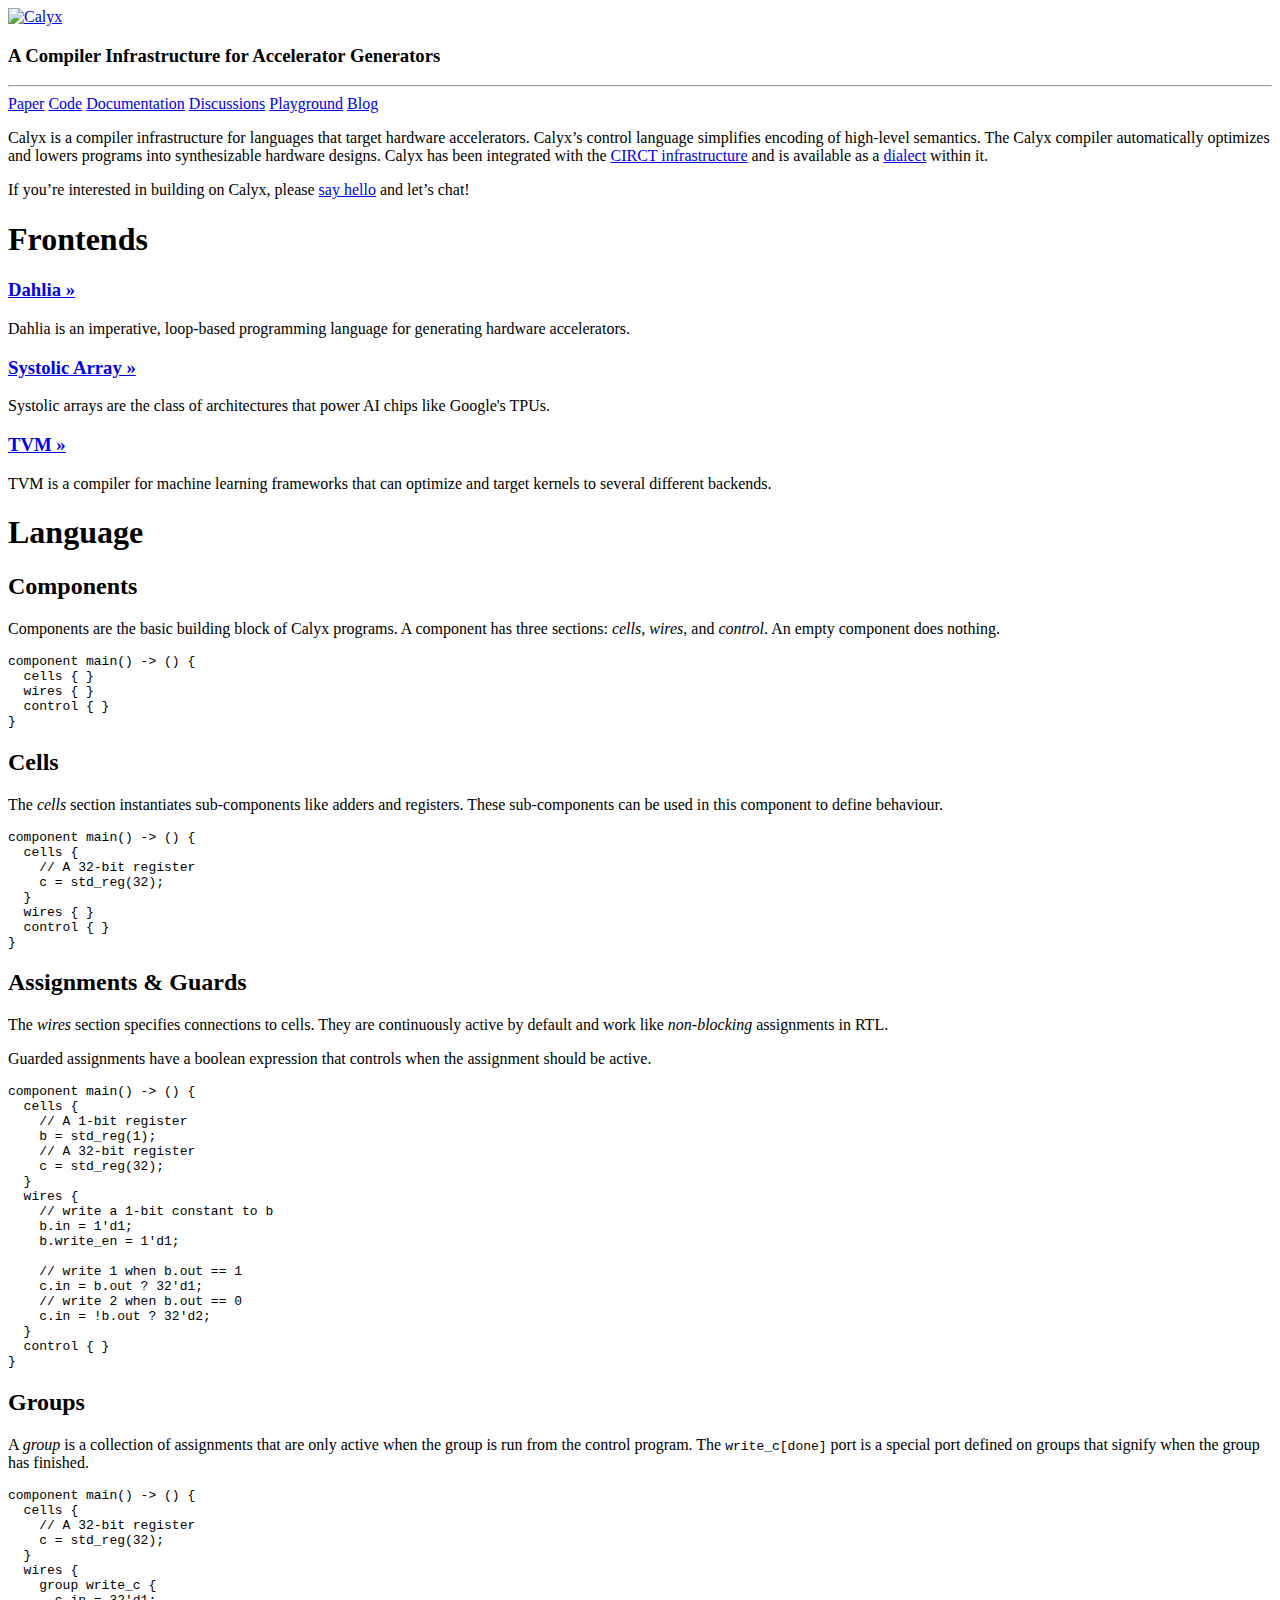
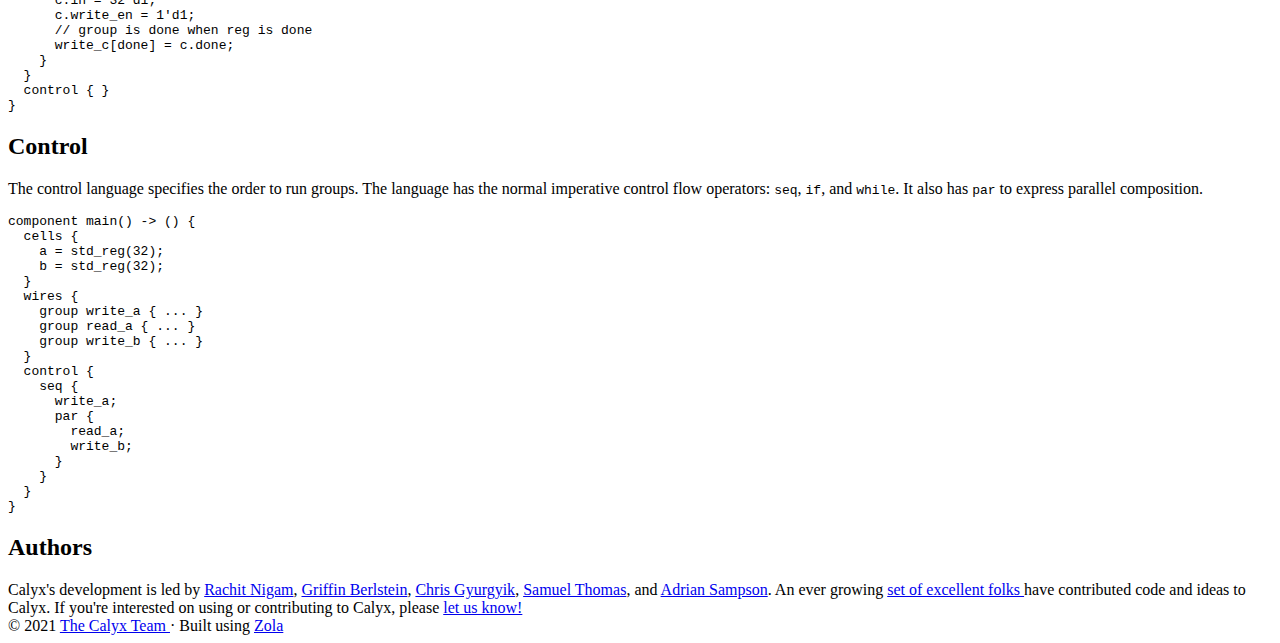
==== index.html @ 227811c7 "deploy: 66af2e6ecb15fea5fddf1df260cf444ab2b4b286" ====
<!DOCTYPE html>
<html lang="en">

<head>
  <meta charset="utf-8">
  <meta name="author" content="Rachit Nigam">
  <meta name="viewport" content="width=device-width, initial-scale=1.0">
  <title>Calyx | A Compiler Infrastructure for Accelerator Generators</title>

  <link rel="icon" href="https://calyxir.org/img/logo.svg" type="image/svg+xml">

  <link rel="preconnect" href="https://fonts.gstatic.com">
  <link href="https://fonts.googleapis.com/css2?family=Inter&display=swap" rel="stylesheet">
  <link rel="stylesheet" href="https://calyxir.org/css/normalize.css">
  <link rel="stylesheet" href="https://calyxir.org/css/default.css">
  <link rel="stylesheet" type="text/css" href="https://calyxir.org/css/prism.css">
  <link rel="stylesheet" href="https://pro.fontawesome.com/releases/v5.10.0/css/all.css" integrity="sha384-AYmEC3Yw5cVb3ZcuHtOA93w35dYTsvhLPVnYs9eStHfGJvOvKxVfELGroGkvsg+p" crossorigin="anonymous"/>
  <link rel="stylesheet" href="https://cdnjs.cloudflare.com/ajax/libs/academicons/1.9.1/css/academicons.min.css" integrity="sha512-b1ASx0WHgVFL5ZQhTgiPWX+68KjS38Jk87jg7pe+qC7q9YkEtFq0z7xCglv7qGIs/68d3mAp+StfC8WKC5SSAg==" crossorigin="anonymous"/>

  
  <link rel="alternate" type="application/rss+xml" title="RSS" href="https://calyxir.org/post/atom.xml">
  

</head>

<body>
    <script src=https://calyxir.org/js/prism.js></script>
    <script src=https://calyxir.org/js/prism-futil.js></script>
    <header>
      <a class="unstyled-link" href="https://calyxir.org">
        <img class="main-logo" src="https://calyxir.org/img/logo-text.svg" alt="Calyx" />
    </a>
    <h3>
    A Compiler Infrastructure for Accelerator Generators
    </h3>
    <hr/>
    <nav>
      <a class="nav-item" href="https://rachitnigam.com/files/pubs/calyx.pdf">Paper</a>
      <a class="nav-item" href="https://github.com/cucapra/calyx">Code</a>
      <a class="nav-item" href="https://docs.calyxir.org">Documentation</a>
      <a class="nav-item" href="https://github.com/cucapra/calyx/discussions">Discussions</a>
      <a class="nav-item" href="http://play.calyxir.org">Playground</a>
      <a class="nav-item" href="https://calyxir.org/post">Blog</a>
    </nav>
    </header>
  <section class="section">
    <div class="container">
      

<!-- Introduction -->
<div class="intro">
<p>Calyx is a compiler infrastructure for languages that target hardware
accelerators.
Calyx’s control language simplifies encoding of high-level semantics.
The Calyx compiler automatically optimizes and lowers programs into
synthesizable hardware designs.
Calyx has been integrated with the <a rel="noopener nofollow noreferrer" target="_blank" href="https://github.com/llvm/circt/">CIRCT infrastructure</a> and is available as a <a rel="noopener nofollow noreferrer" target="_blank" href="https://circt.llvm.org/docs/Dialects/Calyx/">dialect</a> within it.</p>
<p>If you’re interested in building on Calyx, please <a rel="noopener nofollow noreferrer" target="_blank" href="https://github.com/cucapra/calyx/discussions/new?category=introductions">say hello</a> and let’s chat!</p>

</div>


<!-- Frontends -->
<section>
    <h1>Frontends</h1>

    <div class="frontends">
        <div class="frontend">
            <div class="logo" style="background-image:url(https://calyxir.org/img/dahlia-logo.png)">
            </div>
            <div class="content">
                <a href="https://capra.cs.cornell.edu/dahlia/"><h3>Dahlia &#187;</h3></a>
                Dahlia is an imperative, loop-based programming language for generating
                hardware accelerators.
            </div>
        </div>

        <div class="frontend">
            <div class="logo" style="background-image:url(https://calyxir.org/img/systolic.png)">
            </div>
            <div class="content">
                <a href="https://capra.cs.cornell.edu/docs/calyx/frontends/systolic-array.html"><h3>Systolic Array &#187;</h3></a>
                Systolic arrays are the class of architectures that power AI chips like
                Google's TPUs.
            </div>
        </div>

        <div class="frontend">
            <div class="logo" style="background-image:url(https://calyxir.org/img/logo-tvm.png)">
            </div>
            <div class="content">
                <a href="https://capra.cs.cornell.edu/docs/calyx/frontends/tvm-relay.html"><h3>TVM &#187;</h3></a>
                TVM is a compiler for machine learning frameworks that can optimize and
                target kernels to several different backends.
            </div>
        </div>

    </div>
</section>

<section>
    <h1>Language</h1>

    <div class="lang-examples">

        <div class="example">
            <div class="summary">
                <h2>Components</h2>
                <p>
                    Components are the basic building block of Calyx programs. A component
                    has three sections: <em>cells</em>, <em>wires</em>, and <em>control</em>.
                    An empty component does nothing.
                </p>
            </div>
            <div class="code language-futil">
<pre><code>component main() -> () {
  cells { }
  wires { }
  control { }
}</pre></code>
            </div>
        </div>

        <div class="example">
            <div class="summary">
                <h2>
                    Cells
                </h2>
                <p>
                    The <em>cells</em> section instantiates sub-components like adders and registers.
                    These sub-components can be used in this component to define behaviour.
                </p>
            </div>
            <div class="code language-futil">
<pre data-line="2-5"><code>component main() -> () {
  cells {
    // A 32-bit register
    c = std_reg(32);
  }
  wires { }
  control { }
}</pre></code>
            </div>
        </div>

        <div class="example">
            <div class="summary">
                <h2>Assignments & Guards</h2>
                <p>
                    The <em>wires</em> section specifies connections to cells. They are continuously active by default
                    and work like <em>non-blocking</em> assignments in RTL.
                </p>
                <p>
                    Guarded assignments have a boolean expression that controls when the assignment
                    should be active.
                </p>
            </div>
            <div class="code language-futil">
<pre data-line="10-11,14,16"><code>component main() -> () {
  cells {
    // A 1-bit register
    b = std_reg(1);
    // A 32-bit register
    c = std_reg(32);
  }
  wires {
    // write a 1-bit constant to b
    b.in = 1'd1;
    b.write_en = 1'd1;

    // write 1 when b.out == 1
    c.in = b.out ? 32'd1;
    // write 2 when b.out == 0
    c.in = !b.out ? 32'd2;
  }
  control { }
}</pre></code>
            </div>
        </div>

        <div class="example">
            <div class="summary">
                <h2>
                    Groups
                </h2>
                <p>
                    A <em>group</em> is a collection
                    of assignments that are only active when the group is run from
                    the control program. The <code>write_c[done]</code> port is a special
                    port defined on groups that signify when the group has finished.
                </p>
            </div>
            <div class="code language-futil">
<pre data-line="7-12"><code>component main() -> () {
  cells {
    // A 32-bit register
    c = std_reg(32);
  }
  wires {
    group write_c {
      c.in = 32'd1;
      c.write_en = 1'd1;
      // group is done when reg is done
      write_c[done] = c.done;
    }
  }
  control { }
}</pre></code>
            </div>
        </div>

        <div class="example">
            <div class="summary">
                <h2>
                    Control
                </h2>
                <p>
                    The control language specifies the order to run
                    groups. The language has the normal imperative
                    control flow operators: <code>seq</code>, <code>if</code>, and <code>while</code>.
                    It also has <code>par</code> to express parallel composition.
                </p>
            </div>
            <div class="code language-futil">
<pre data-line="11-19"><code>component main() -> () {
  cells {
    a = std_reg(32);
    b = std_reg(32);
  }
  wires {
    group write_a { ... }
    group read_a { ... }
    group write_b { ... }
  }
  control {
    seq {
      write_a;
      par {
        read_a;
        write_b;
      }
    }
  }
}</pre></code>
            </div>
        </div>

        <!-- <div class="example">
             <div class="summary">
             <h2>Counter</h2>
             <p>
             <strong>TODO</strong>
             </p>
             </div>
             <div class="code language-futil">
             <pre><code>component main() -> () {
             cells {
             c = prim std_reg(32); // A 32-bit register
             }
             wires { }
             control { }
             }</pre></code>
             </div>
             </div> -->

    </div>
</section>

<section>
<h2>Authors</h2>
Calyx's development is led by
<a href="https://rachitnigam.com">Rachit Nigam</a>,
<a href="https://griffinberlste.in/">Griffin Berlstein</a>,
<a href="https://cgyurgyik.github.io/">Chris Gyurgyik</a>,
<a href="https://sgtpeacock.com/">Samuel Thomas</a>, and
<a href="https://www.cs.cornell.edu/~asampson/">Adrian Sampson</a>.
An ever growing
<a href="https://docs.calyxir.org/contributors.html">
set of excellent folks
</a> have contributed code and ideas to Calyx.
If you're interested on using or contributing to Calyx, please
<a href="https://github.com/cucapra/calyx/discussions">
let us know!
</a>
</div>
</section>


    </div>
  </section>

<footer>
  &copy;&nbsp;2021
<a href="https://capra.cs.cornell.edu/docs/calyx/contributors.html">
The Calyx Team
</a>
&middot; Built using <a href="https://www.getzola.org/">Zola</a>
</footer>
</body>

</html>
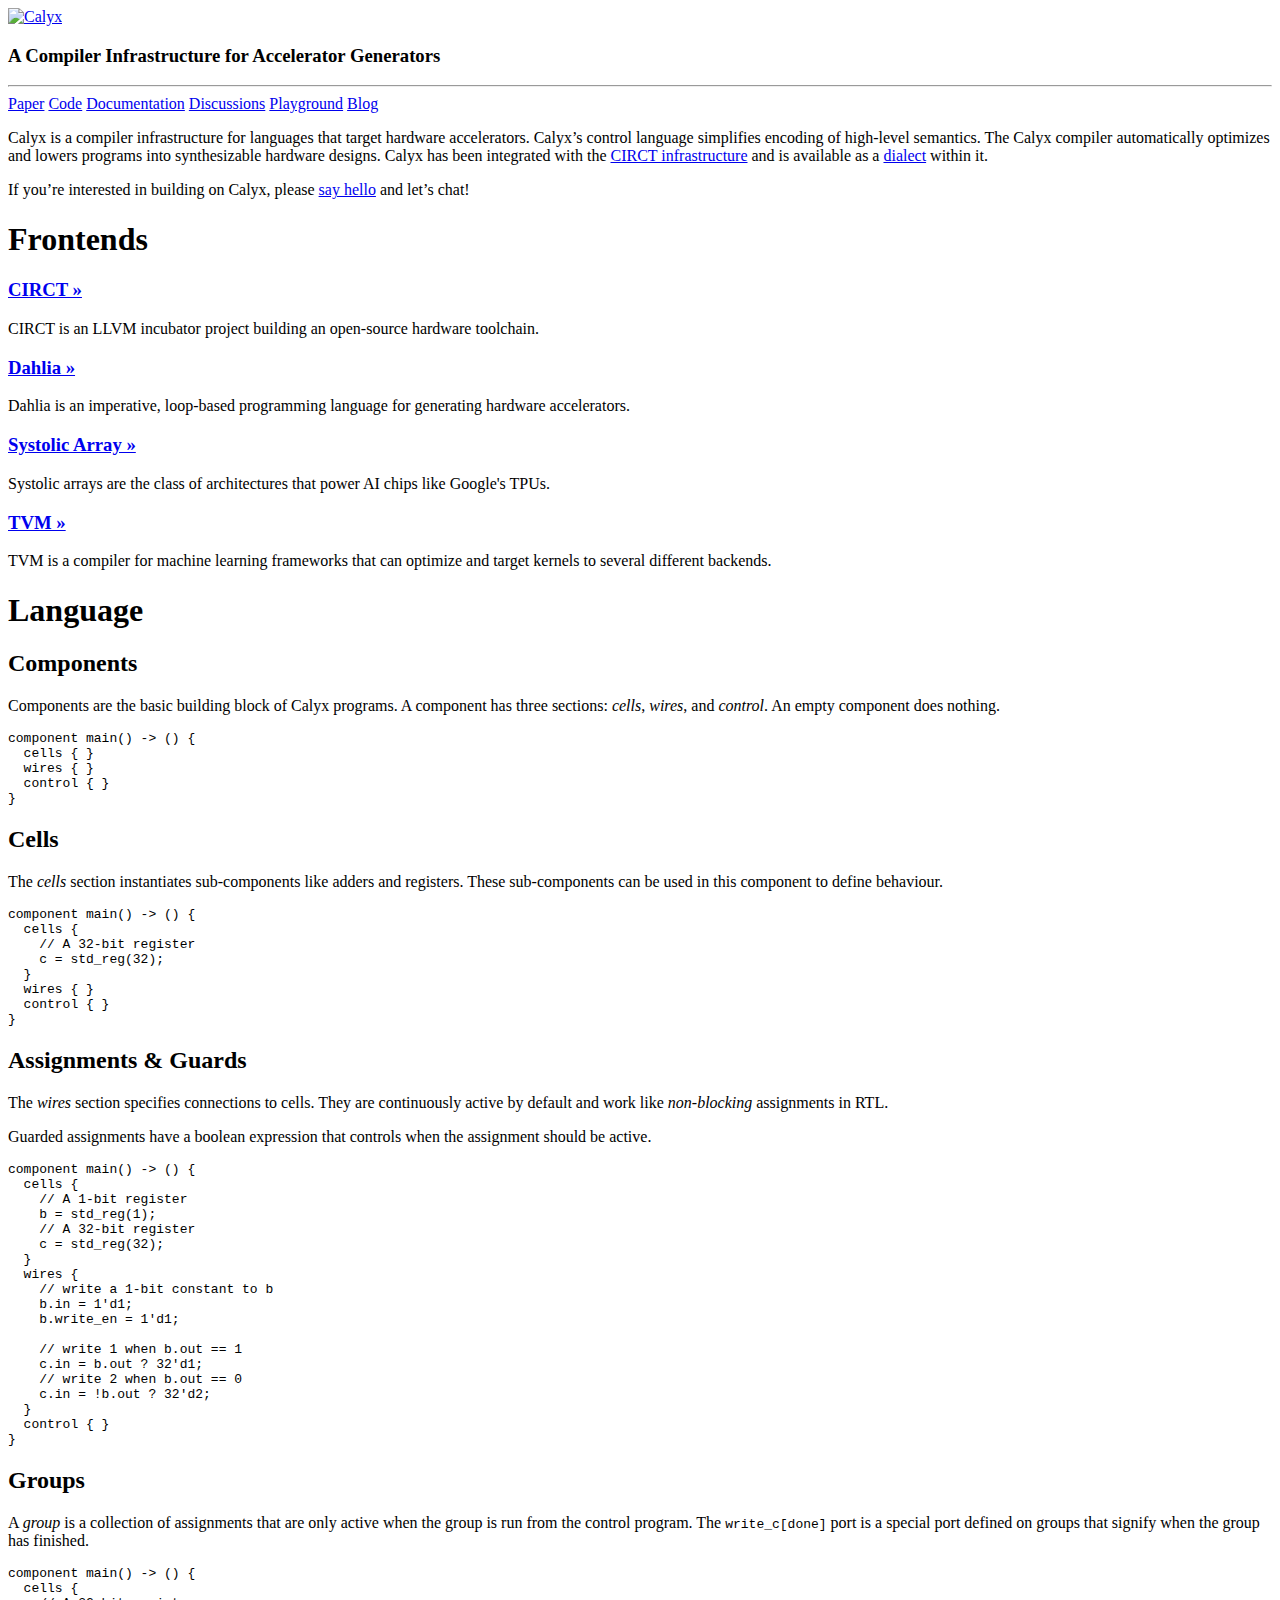
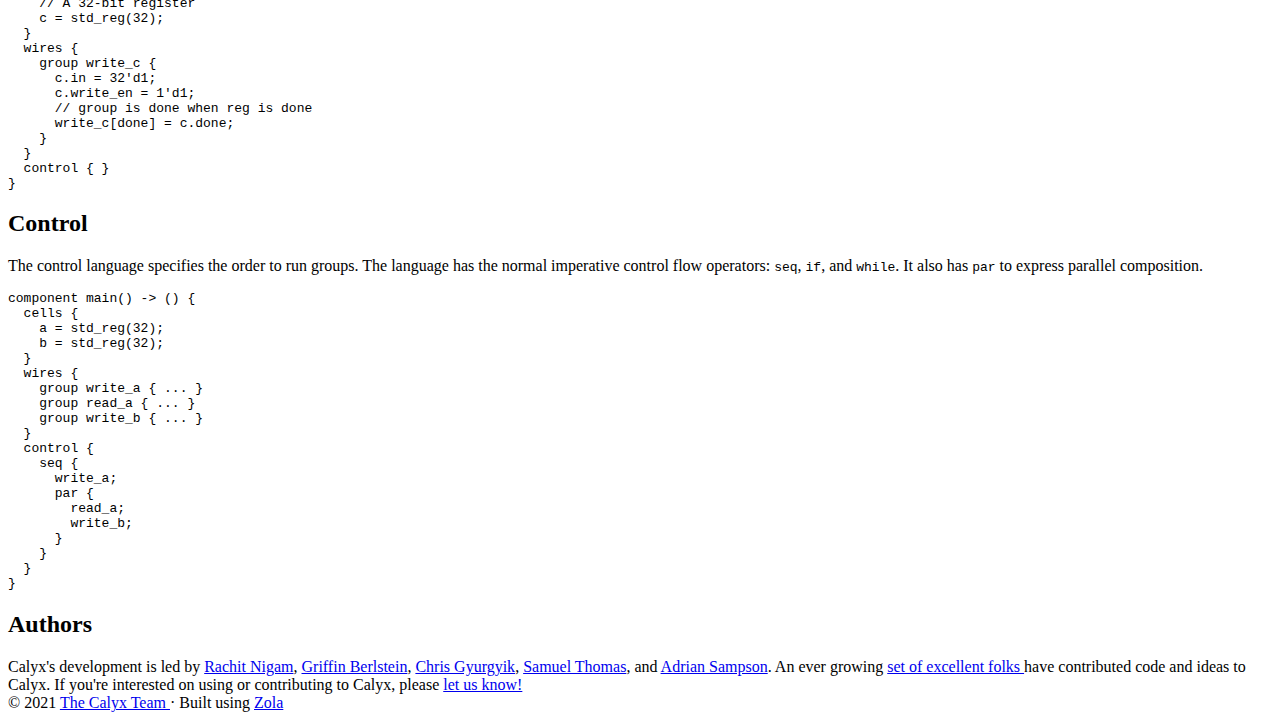
==== commit 4610ced4: "deploy: d23d52bef5dd1c9f501c3e80d9de4ef652e15a74" ====
--- a/index.html
+++ b/index.html
@@ -66,6 +66,15 @@
 
     <div class="frontends">
         <div class="frontend">
+            <div class="logo" style="background-image:url(https://calyxir.org/img/circt-logo.png)">
+            </div>
+            <div class="content">
+                <a href="https://docs.calyxir.org/fud/circt.html"><h3>CIRCT &#187;</h3></a>
+                CIRCT is an LLVM incubator project building an open-source hardware toolchain.
+            </div>
+        </div>
+
+        <div class="frontend">
             <div class="logo" style="background-image:url(https://calyxir.org/img/dahlia-logo.png)">
             </div>
             <div class="content">
@@ -74,12 +83,11 @@
                 hardware accelerators.
             </div>
         </div>
-
         <div class="frontend">
             <div class="logo" style="background-image:url(https://calyxir.org/img/systolic.png)">
             </div>
             <div class="content">
-                <a href="https://capra.cs.cornell.edu/docs/calyx/frontends/systolic-array.html"><h3>Systolic Array &#187;</h3></a>
+                <a href="https://docs.calyxir.org/frontends/systolic-array.html"><h3>Systolic Array &#187;</h3></a>
                 Systolic arrays are the class of architectures that power AI chips like
                 Google's TPUs.
             </div>
@@ -89,7 +97,7 @@
             <div class="logo" style="background-image:url(https://calyxir.org/img/logo-tvm.png)">
             </div>
             <div class="content">
-                <a href="https://capra.cs.cornell.edu/docs/calyx/frontends/tvm-relay.html"><h3>TVM &#187;</h3></a>
+                <a href="https://docs.calyxir.org/frontends/tvm-relay.html"><h3>TVM &#187;</h3></a>
                 TVM is a compiler for machine learning frameworks that can optimize and
                 target kernels to several different backends.
             </div>
@@ -291,7 +299,7 @@
 
 <footer>
   &copy;&nbsp;2021
-<a href="https://capra.cs.cornell.edu/docs/calyx/contributors.html">
+<a href="https://docs.calyxir.org/contributors.html">
 The Calyx Team
 </a>
 &middot; Built using <a href="https://www.getzola.org/">Zola</a>
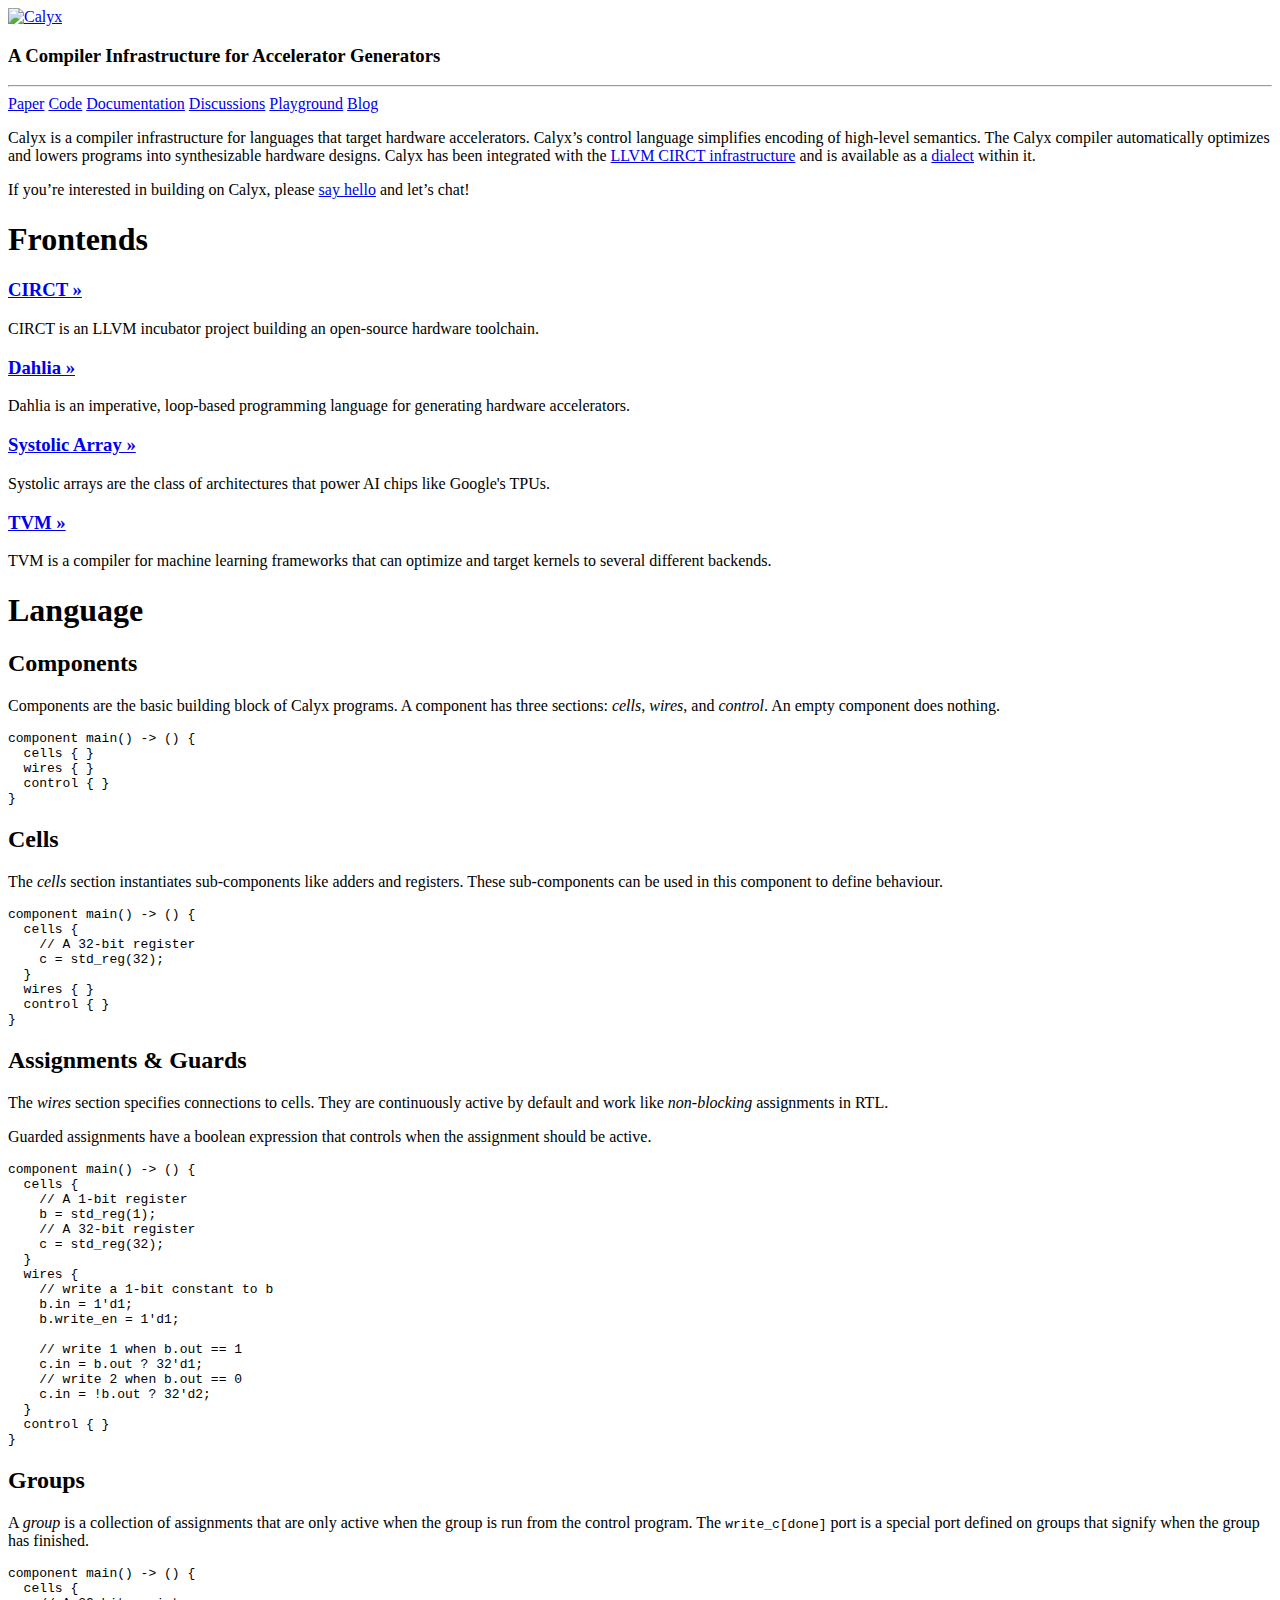
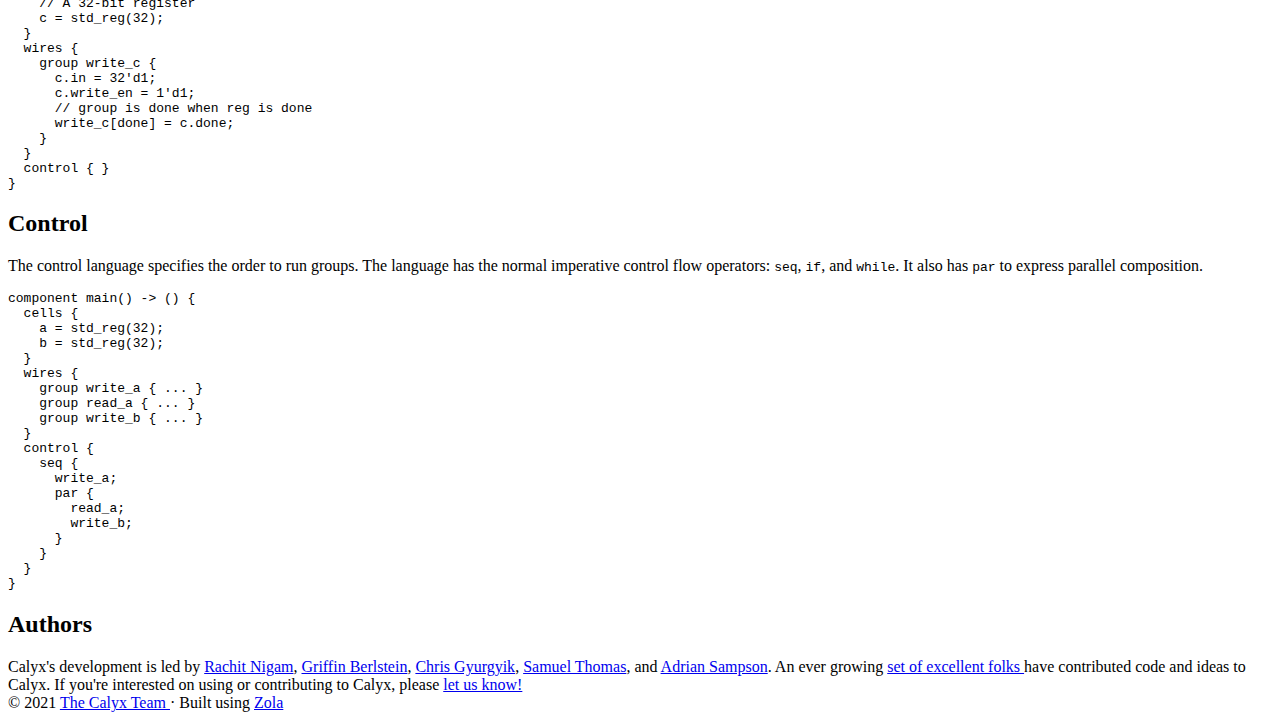
==== commit 967de858: "deploy: d3eae1f1d5be0bbb888be31ff86bce6b7e0f4a31" ====
--- a/index.html
+++ b/index.html
@@ -54,7 +54,7 @@
 Calyx’s control language simplifies encoding of high-level semantics.
 The Calyx compiler automatically optimizes and lowers programs into
 synthesizable hardware designs.
-Calyx has been integrated with the <a rel="noopener nofollow noreferrer" target="_blank" href="https://github.com/llvm/circt/">CIRCT infrastructure</a> and is available as a <a rel="noopener nofollow noreferrer" target="_blank" href="https://circt.llvm.org/docs/Dialects/Calyx/">dialect</a> within it.</p>
+Calyx has been integrated with the <a rel="noopener nofollow noreferrer" target="_blank" href="https://github.com/llvm/circt/">LLVM CIRCT infrastructure</a> and is available as a <a rel="noopener nofollow noreferrer" target="_blank" href="https://circt.llvm.org/docs/Dialects/Calyx/">dialect</a> within it.</p>
 <p>If you’re interested in building on Calyx, please <a rel="noopener nofollow noreferrer" target="_blank" href="https://github.com/cucapra/calyx/discussions/new?category=introductions">say hello</a> and let’s chat!</p>
 
 </div>
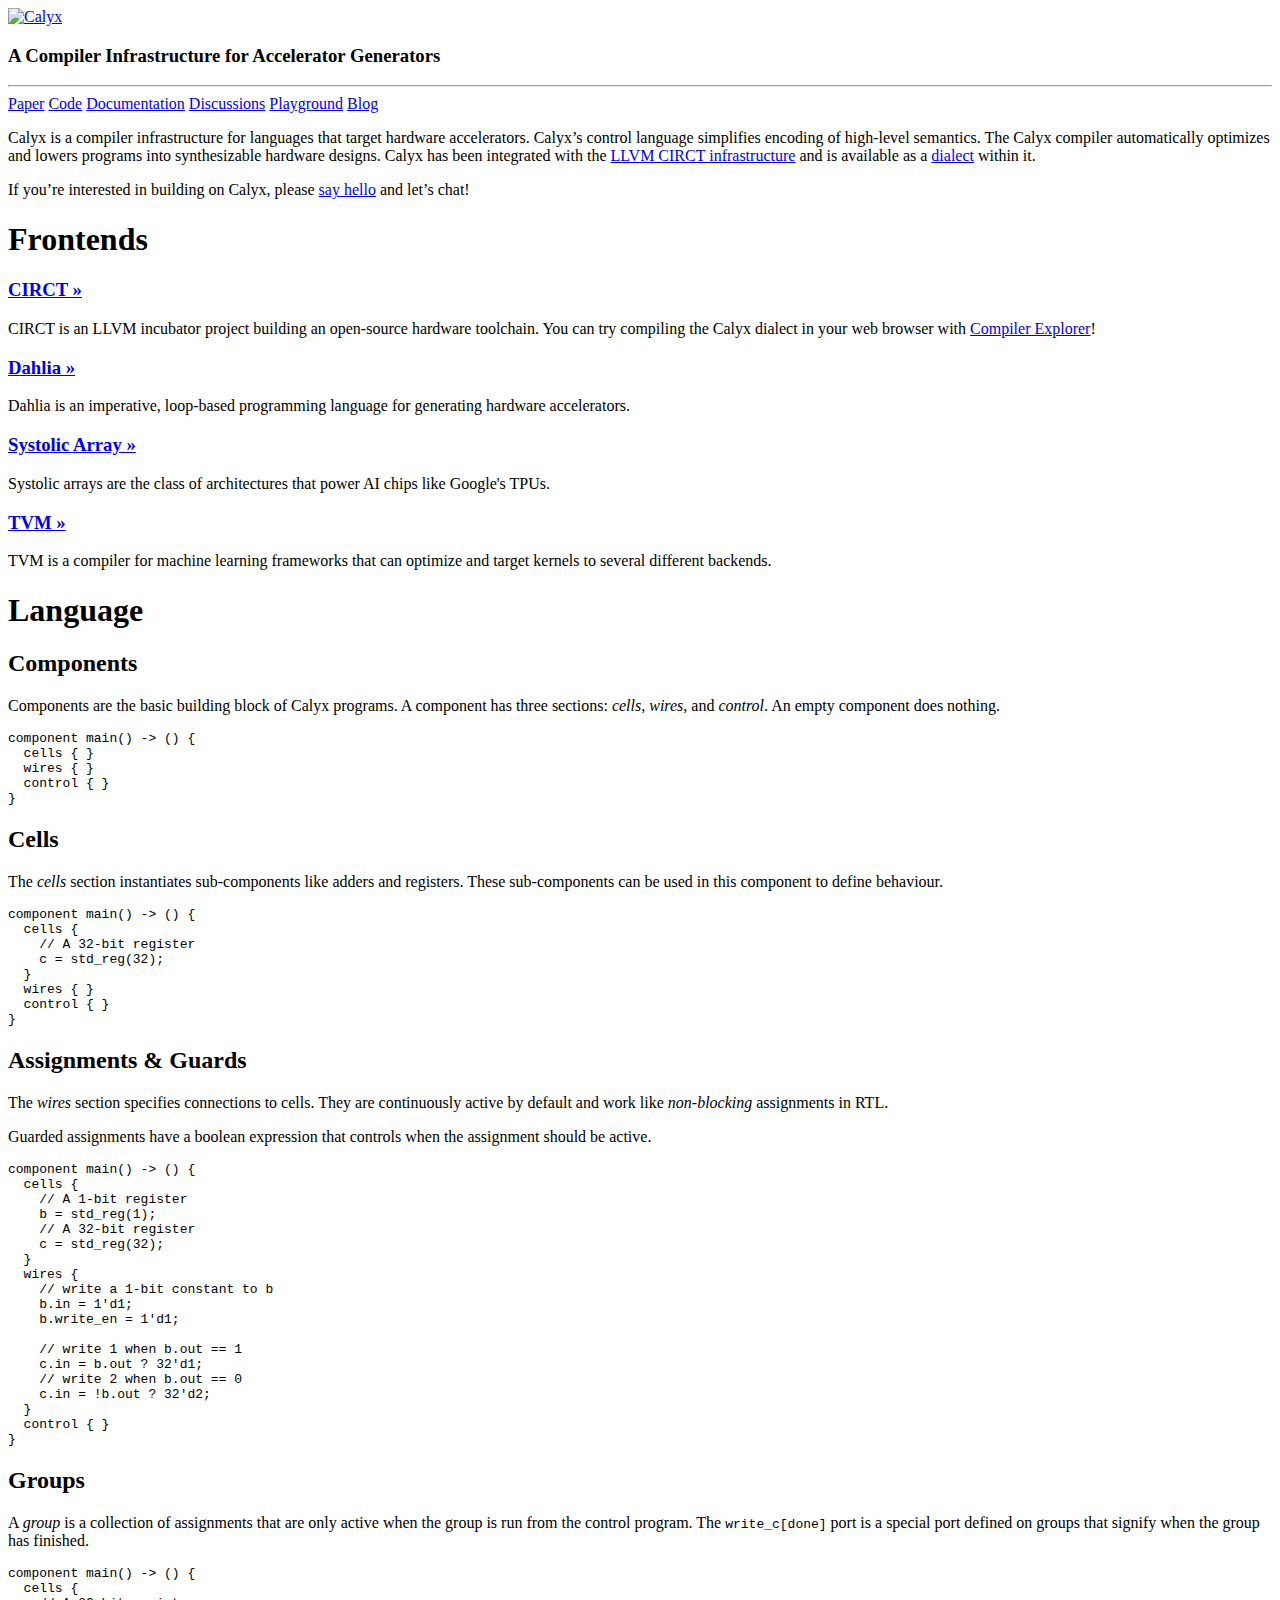
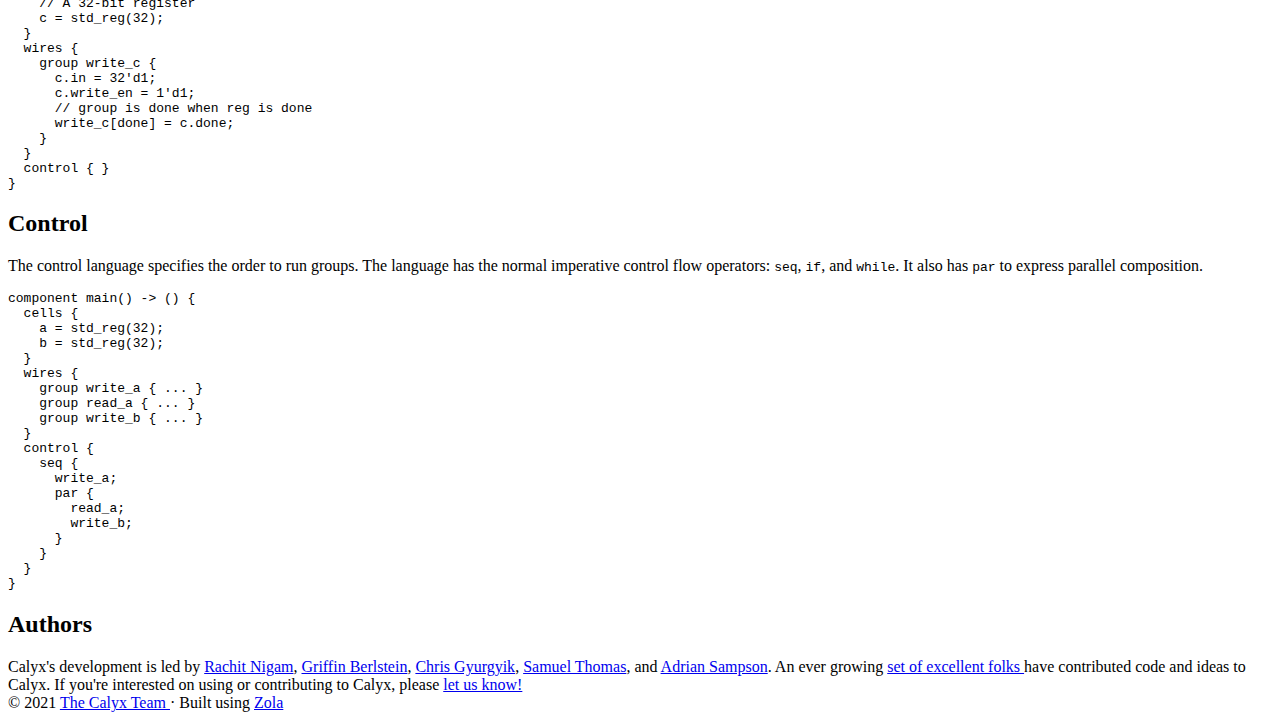
==== commit c6fa877d: "deploy: 5325fa063d4a4e3b60a61d6ce169b4a80830810e" ====
--- a/index.html
+++ b/index.html
@@ -70,7 +70,9 @@
             </div>
             <div class="content">
                 <a href="https://docs.calyxir.org/fud/circt.html"><h3>CIRCT &#187;</h3></a>
-                CIRCT is an LLVM incubator project building an open-source hardware toolchain.
+                CIRCT is an LLVM incubator project building an open-source hardware toolchain. 
+                You can try compiling the Calyx dialect in your web browser with
+                <a href="https://godbolt.org/z/zsK1W7snY">Compiler Explorer</a>!
             </div>
         </div>
 
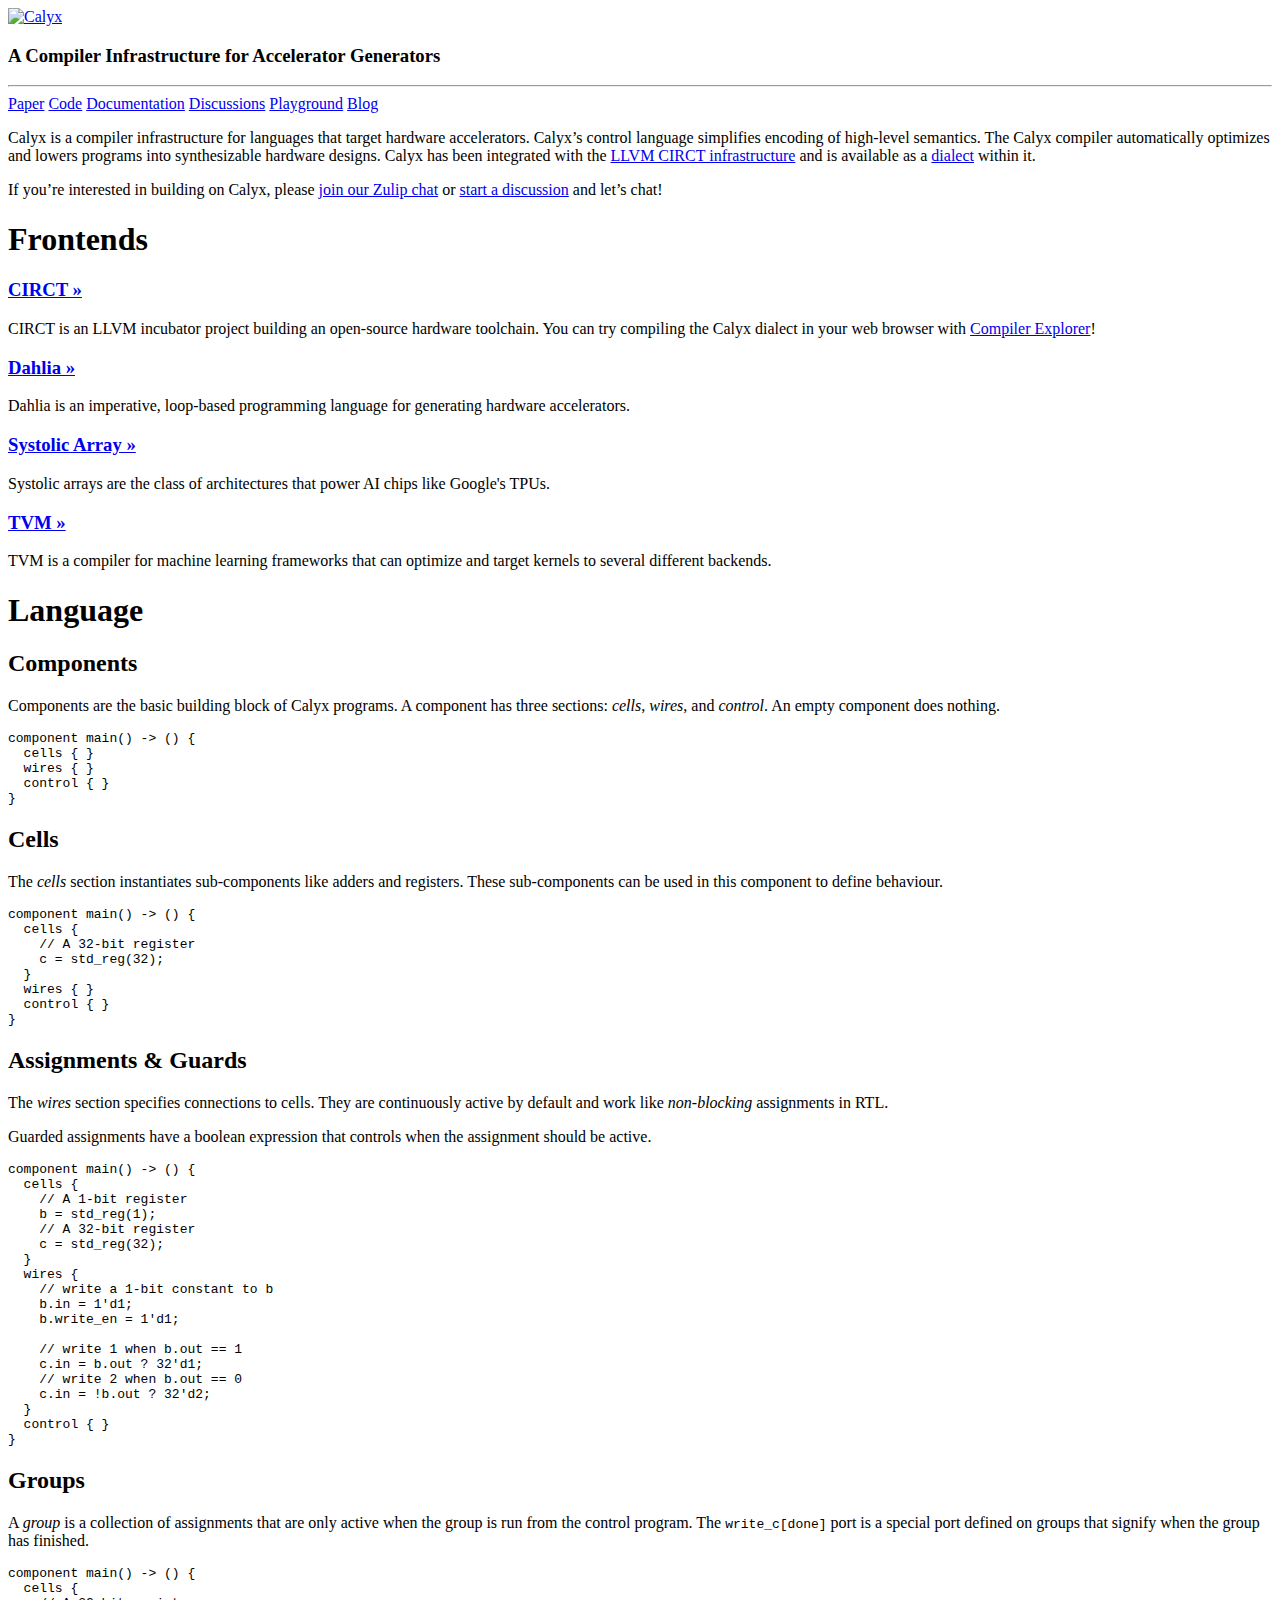
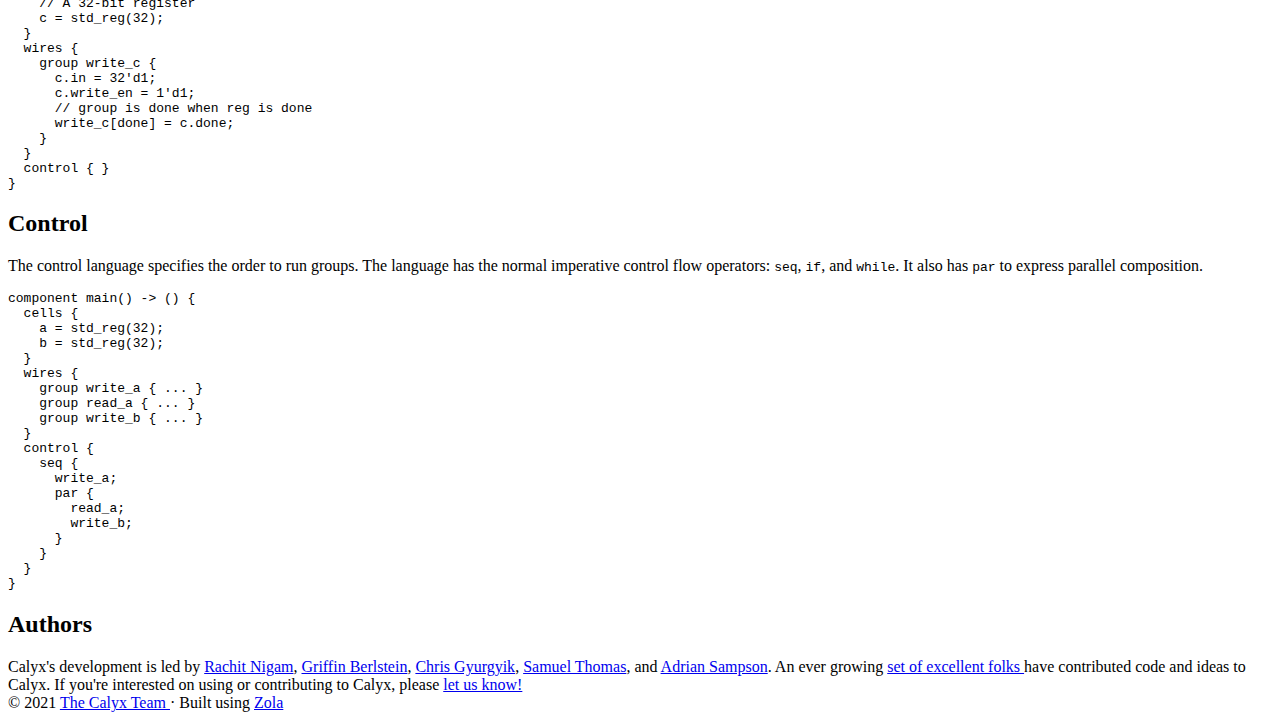
==== commit 84cf41cc: "deploy: c531d411d26cf275e7894ca2249922ff7869332c" ====
--- a/index.html
+++ b/index.html
@@ -55,7 +55,7 @@
 The Calyx compiler automatically optimizes and lowers programs into
 synthesizable hardware designs.
 Calyx has been integrated with the <a rel="noopener nofollow noreferrer" target="_blank" href="https://github.com/llvm/circt/">LLVM CIRCT infrastructure</a> and is available as a <a rel="noopener nofollow noreferrer" target="_blank" href="https://circt.llvm.org/docs/Dialects/Calyx/">dialect</a> within it.</p>
-<p>If you’re interested in building on Calyx, please <a rel="noopener nofollow noreferrer" target="_blank" href="https://github.com/cucapra/calyx/discussions/new?category=introductions">say hello</a> and let’s chat!</p>
+<p>If you’re interested in building on Calyx, please <a rel="noopener nofollow noreferrer" target="_blank" href="https://calyx.zulipchat.com/">join our Zulip chat</a> or <a rel="noopener nofollow noreferrer" target="_blank" href="https://github.com/cucapra/calyx/discussions/new?category=introductions">start a discussion</a> and let’s chat!</p>
 
 </div>
 
